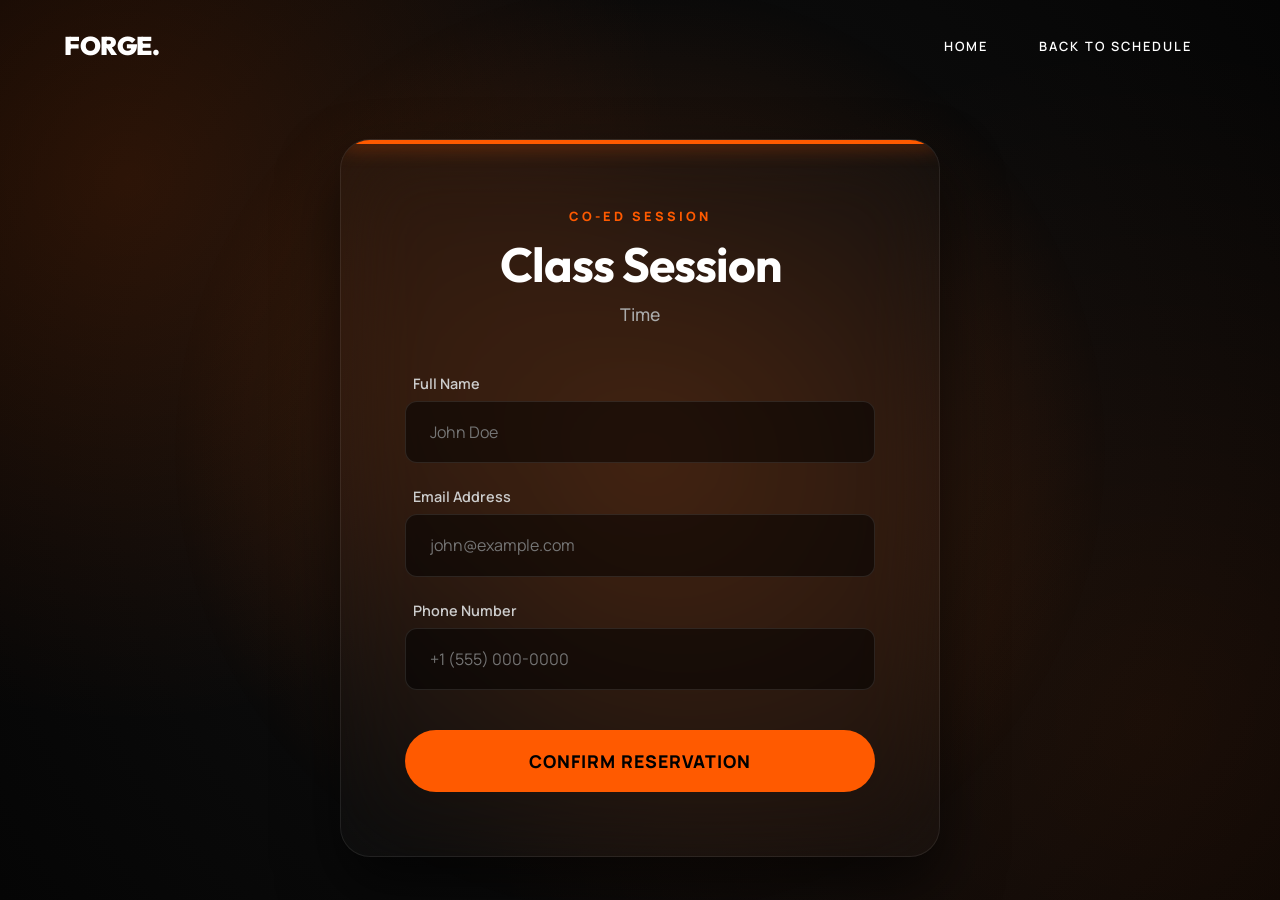
==== booking.html @ f6ca2351 "Initial commit" ====
<!DOCTYPE html>
<html lang="en">
<head>
    <meta charset="UTF-8">
    <meta name="viewport" content="width=device-width, initial-scale=1.0">
    <title>Confirm Booking | FORGE</title>
    <link rel="icon" href="assets/icons/favicon.png" type="image/png">
    
    <link rel="preconnect" href="https://fonts.googleapis.com">
    <link rel="preconnect" href="https://fonts.gstatic.com" crossorigin>
    <link href="https://fonts.googleapis.com/css2?family=Manrope:wght@300;400;600;800&family=Outfit:wght@500;700;900&display=swap" rel="stylesheet">
    
    <link rel="stylesheet" href="css/style.css">
    <link rel="stylesheet" href="css/booking.css">
    
    <script src="https://cdnjs.cloudflare.com/ajax/libs/gsap/3.12.2/gsap.min.js"></script>
</head>
<body class="booking-page">

    <header class="main-header">
        <div class="logo">FORGE.</div>
        <nav class="nav-links">
            <a href="index.html">Home</a>
            <a href="schedule.html">Back to Schedule</a>
        </nav>
    </header>

    <div class="dynamic-bg"></div>

    <main class="booking-main">
        <div class="booking-container glass-card">
            <!-- Dynamic Header -->
            <div class="booking-header">
                <span class="theme-indicator" id="theme-label">CLASS BOOKING</span>
                <h1 id="class-title">Class Name</h1>
                <p id="class-time">Time</p>
            </div>

            <form id="booking-form" class="booking-form">
                <div class="input-group">
                    <label>Full Name</label>
                    <input type="text" placeholder="John Doe" required>
                </div>
                <div class="input-group">
                    <label>Email Address</label>
                    <input type="email" placeholder="john@example.com" required>
                </div>
                <div class="input-group">
                    <label>Phone Number</label>
                    <input type="tel" placeholder="+1 (555) 000-0000" required>
                </div>
                <button type="submit" class="btn-submit">Confirm Reservation</button>
            </form>

            <!-- Success Message (Hidden by default) -->
            <div id="success-msg" class="success-msg" style="display: none;">
                <h2>Reservation Confirmed!</h2>
                <p>We've saved your spot. A confirmation email is on its way.</p>
                <a href="schedule.html" class="btn-submit" style="display:inline-block; text-align:center; margin-top: 2rem;">Back to Schedule</a>
            </div>
        </div>
    </main>

    <script src="js/booking.js"></script>
</body>
</html>
---- css/style.css ----
:root {
    --primary-orange: #FF5A00;
    --deep-black: #050505;
    --white: #FFFFFF;
    --text-muted: #888888;
    --font-heading: 'Outfit', sans-serif;
    --font-body: 'Manrope', sans-serif;
}

* { margin: 0; padding: 0; box-sizing: border-box; }

body { 
    background-color: var(--deep-black);
    background-image: 
        radial-gradient(circle at 10% 20%, rgba(255, 90, 0, 0.15) 0%, transparent 40%),
        radial-gradient(circle at 90% 80%, rgba(255, 90, 0, 0.08) 0%, transparent 50%),
        radial-gradient(circle at 50% 50%, rgba(20, 20, 20, 0.8) 0%, #050505 100%);
    background-attachment: fixed;
    color: var(--white); 
    font-family: var(--font-body); 
    overflow-x: hidden; 
}
a { text-decoration: none; color: inherit; }
ul { list-style: none; }

/* STICKY GLASS HEADER */
.main-header {
    position: fixed; top: 0; left: 0; width: 100%; z-index: 1000;
    display: flex; justify-content: space-between; align-items: center;
    padding: 1.8rem 5%;
    transition: all 0.4s ease;
    border-bottom: 1px solid transparent;
}
.main-header.scrolled {
    background: rgba(5, 5, 5, 0.6);
    backdrop-filter: blur(16px);
    -webkit-backdrop-filter: blur(16px);
    padding: 1rem 5%;
    border-bottom: 1px solid rgba(255, 255, 255, 0.05);
}
.logo { font-family: var(--font-heading); font-weight: 900; font-size: 1.6rem; letter-spacing: -0.5px; }
.nav-links a { margin: 0 1.5rem; font-size: 0.8rem; text-transform: uppercase; letter-spacing: 2px; font-weight: 600; transition: color 0.3s; }
.nav-links a:hover { color: var(--primary-orange); }
.btn-login { background-color: var(--white); color: var(--deep-black); padding: 0.7rem 1.6rem; border-radius: 50px; font-weight: 700; font-size: 0.8rem; transition: 0.3s; text-transform: uppercase; letter-spacing: 1px; }
.btn-login:hover { background-color: var(--primary-orange); color: var(--white); transform: translateY(-2px); }

/* Hero Section */
.hero-section { 
    min-height: 100vh; /* Changed from 120vh to fit screen */
    position: relative; 
    display: flex; 
    flex-direction: column; 
    align-items: center; 
    justify-content: center; /* Center everything vertically */
    padding: 8rem 5% 2rem; 
    overflow: hidden; 
}
.hero-bg { position: absolute; top: 0; left: 0; width: 100%; height: 100%; background-size: cover; background-position: center; z-index: -2; }
.hero-overlay { position: absolute; top: 0; left: 0; width: 100%; height: 100%; background: linear-gradient(to bottom, rgba(5,5,5,0.6) 0%, rgba(5,5,5,0.8) 60%, #050505 100%); z-index: -1; }

.hero-content { position: relative; z-index: 3; max-width: 900px; text-align: center; margin-bottom: 2rem; }
.hero-title { font-family: var(--font-heading); font-weight: 900; font-size: clamp(3.5rem, 6vw, 5.5rem); line-height: 0.95; margin-bottom: 1.5rem; letter-spacing: -2px; }
.hero-title span { color: var(--primary-orange); }
.hero-subtitle { font-size: 1.1rem; color: #ccc; max-width: 600px; margin: 0 auto; line-height: 1.6; font-weight: 400; }

/* Overlapping Cards Fan */
.hero-cards-wrapper { 
    position: relative; 
    z-index: 4; 
    width: 100%; 
    height: 350px; /* Reduced height */
    display: flex; 
    justify-content: center; 
    perspective: 1000px; 
}
.card-fan { position: relative; width: 220px; height: 320px; } /* Smaller cards */
.card { 
    position: absolute; top: 0; left: 0; width: 100%; height: 100%; 
    background-size: cover; background-position: center; 
    border-radius: 16px; box-shadow: 0 30px 60px rgba(0,0,0,0.9); 
    border: 1px solid rgba(255,255,255,0.1); 
    opacity: 0; transform: translateY(80px) scale(0.8); 
}
/* Adjusted fan spacing for smaller cards */
.card:nth-child(1) { transform: translateX(-140px) rotate(-10deg); z-index: 1; }
.card:nth-child(2) { transform: translateX(-45px) rotate(-3deg); z-index: 2; }
.card:nth-child(3) { transform: translateX(45px) rotate(3deg); z-index: 3; }
.card:nth-child(4) { transform: translateX(140px) rotate(10deg); z-index: 4; }

/* GYM SPACES SECTION */
.spaces-section { padding: 8rem 5%; position: relative; z-index: 5; max-width: 1500px; margin: 0 auto; }
.spaces-header { display: flex; justify-content: space-between; align-items: flex-end; margin-bottom: 4rem; }
.section-title { font-family: var(--font-heading); font-weight: 900; font-size: clamp(2.5rem, 4vw, 4rem); line-height: 1; letter-spacing: -1px; }
.section-desc { color: var(--text-muted); max-width: 350px; font-size: 1.1rem; line-height: 1.6; font-weight: 300; }

.spaces-grid { display: grid; grid-template-columns: repeat(3, 1fr); gap: 2rem; }
.space-card { position: relative; height: 450px; border-radius: 20px; overflow: hidden; cursor: pointer; }
.space-card img { width: 100%; height: 100%; object-fit: cover; transition: transform 0.8s cubic-bezier(0.25, 1, 0.5, 1); }
.space-card:hover img { transform: scale(1.08); }

.space-card::after {
    content: ''; position: absolute; inset: 0;
    background: linear-gradient(to top, rgba(0,0,0,0.95) 0%, rgba(0,0,0,0) 70%);
    transition: opacity 0.3s ease;
}
.space-info { position: absolute; bottom: 2.5rem; left: 2.5rem; z-index: 2; transform: translateY(10px); transition: transform 0.4s ease; }
.space-card:hover .space-info { transform: translateY(0); }
.space-info h3 { font-family: var(--font-heading); font-size: 2rem; font-weight: 700; margin-bottom: 0.4rem; letter-spacing: -0.5px; }
.space-info p { color: var(--primary-orange); font-size: 0.9rem; text-transform: uppercase; letter-spacing: 1.5px; font-weight: 600; }

/* PROFESSIONAL MEGA FOOTER */
.main-footer { background: #000000; padding: 7rem 5% 2rem; border-top: 1px solid rgba(255,255,255,0.05); position: relative; overflow: hidden; }
.main-footer::before {
    content: ''; position: absolute; top: 0; left: 50%; transform: translateX(-50%); width: 60%; height: 1px;
    background: linear-gradient(90deg, transparent, var(--primary-orange), transparent); 
}
.footer-top { display: grid; grid-template-columns: 2.5fr 1fr 1fr 2fr; gap: 5rem; margin-bottom: 5rem; }
.footer-brand .logo { font-family: var(--font-heading); font-weight: 900; font-size: 2.5rem; margin-bottom: 1rem; }
.footer-brand p { color: var(--text-muted); line-height: 1.7; max-width: 300px; font-size: 1rem; }
.social-links { margin-top: 2rem; display: flex; gap: 1.5rem; }
.social-links a { font-size: 0.9rem; font-weight: 600; color: var(--white); transition: color 0.3s; }
.social-links a:hover { color: var(--primary-orange); }

.footer-links h4, .footer-newsletter h4 { font-family: var(--font-heading); font-size: 1.2rem; margin-bottom: 1.5rem; color: var(--white); font-weight: 700; }
.footer-links ul li { margin-bottom: 1rem; }
.footer-links ul a { color: var(--text-muted); transition: color 0.3s; font-size: 1rem; }
.footer-links ul a:hover { color: var(--primary-orange); }
.footer-links ul li { color: var(--text-muted); font-size: 1rem; }

.footer-newsletter p { color: var(--text-muted); margin-bottom: 1rem; }
.newsletter-form { display: flex; border-bottom: 1px solid rgba(255,255,255,0.2); padding-bottom: 0.8rem; margin-top: 1rem; }
.newsletter-form input { background: transparent; border: none; color: #fff; outline: none; flex: 1; font-family: var(--font-body); font-size: 1rem; }
.newsletter-form button { background: transparent; border: none; color: var(--primary-orange); font-weight: 700; cursor: pointer; text-transform: uppercase; font-size: 0.85rem; letter-spacing: 1px; }

.footer-bottom { display: flex; justify-content: space-between; align-items: center; border-top: 1px solid rgba(255,255,255,0.05); padding-top: 2rem; color: #555; font-size: 0.9rem; }
.footer-legal a { margin-left: 2.5rem; transition: color 0.3s; }
.footer-legal a:hover { color: var(--white); }

/* Responsive */
@media (max-width: 1024px) {
    .spaces-grid { grid-template-columns: repeat(2, 1fr); }
    .footer-top { grid-template-columns: 1fr 1fr; gap: 3rem; }
}
@media (max-width: 768px) {
    .main-header { padding: 1rem 5%; }
    .nav-links { display: none; }
    .spaces-grid { grid-template-columns: 1fr; }
    .spaces-header { flex-direction: column; align-items: flex-start; gap: 1rem; }
    .footer-top { grid-template-columns: 1fr; gap: 3rem; }
    .footer-bottom { flex-direction: column; gap: 1rem; text-align: center; }
    .footer-legal a { margin: 0 1rem; }
}
---- css/booking.css ----
:root {
    --accent-color: #FF5A00;
    --bg-glow: rgba(255, 90, 0, 0.2);
    --bg-base: #050505;
}

/* The theme classes will be added to body by JS */
body.men-theme { --accent-color: #00A3FF; --bg-glow: rgba(0, 163, 255, 0.2); }
body.women-theme { --accent-color: #FF3366; --bg-glow: rgba(255, 51, 102, 0.2); }
body.coed-theme { --accent-color: #FF5A00; --bg-glow: rgba(255, 90, 0, 0.2); }

.booking-page { background-color: var(--bg-base); min-height: 100vh; overflow: hidden; position: relative; }

/* Background Glow */
.dynamic-bg {
    position: fixed; top: 0; left: 0; width: 100%; height: 100%;
    background: radial-gradient(circle at 50% 50%, var(--bg-glow) 0%, transparent 60%);
    z-index: -1; transition: background 0.8s ease;
}

.booking-main {
    min-height: 100vh;
    display: flex; align-items: center; justify-content: center;
    padding: 8rem 5% 2rem;
}

.booking-container {
    background: rgba(255, 255, 255, 0.02);
    backdrop-filter: blur(40px);
    border: 1px solid rgba(255, 255, 255, 0.08);
    border-radius: 30px;
    padding: 4rem;
    width: 100%;
    max-width: 600px;
    box-shadow: 0 30px 60px rgba(0,0,0,0.6);
    position: relative;
    overflow: hidden;
}

/* Top Glowing Border on Card */
.booking-container::before {
    content: ''; position: absolute; top: 0; left: 0; width: 100%; height: 4px;
    background: var(--accent-color); box-shadow: 0 0 20px var(--accent-color);
}

.booking-header { text-align: center; margin-bottom: 3rem; }
.theme-indicator { 
    font-size: 0.8rem; font-weight: 800; letter-spacing: 3px; 
    color: var(--accent-color); text-transform: uppercase; 
}
.booking-header h1 { 
    font-family: var(--font-heading); font-size: 3rem; margin: 0.5rem 0; 
    letter-spacing: -1px; 
}
.booking-header p { color: #aaa; font-size: 1.1rem; font-weight: 500; }

/* Form Inputs */
.booking-form { display: flex; flex-direction: column; gap: 1.5rem; }
.input-group { display: flex; flex-direction: column; gap: 0.5rem; }
.input-group label { font-size: 0.9rem; font-weight: 600; color: #ccc; margin-left: 0.5rem; }
.input-group input {
    background: rgba(0, 0, 0, 0.5);
    border: 1px solid rgba(255, 255, 255, 0.1);
    padding: 1.2rem 1.5rem;
    border-radius: 12px;
    color: #fff;
    font-family: var(--font-body);
    font-size: 1rem;
    outline: none;
    transition: all 0.3s ease;
}
.input-group input:focus {
    border-color: var(--accent-color);
    box-shadow: 0 0 15px var(--bg-glow);
    background: rgba(0, 0, 0, 0.8);
}

.btn-submit {
    background: var(--accent-color);
    color: #000;
    border: none;
    padding: 1.2rem;
    border-radius: 50px;
    font-family: var(--font-body);
    font-weight: 800;
    font-size: 1.1rem;
    text-transform: uppercase;
    letter-spacing: 1px;
    cursor: pointer;
    margin-top: 1rem;
    transition: 0.3s;
}
.btn-submit:hover {
    transform: translateY(-3px);
    box-shadow: 0 10px 30px var(--bg-glow);
}

.success-msg { text-align: center; }
.success-msg h2 { font-family: var(--font-heading); font-size: 3rem; color: var(--accent-color); margin-bottom: 1rem; }
.success-msg p { color: #aaa; font-size: 1.1rem; }
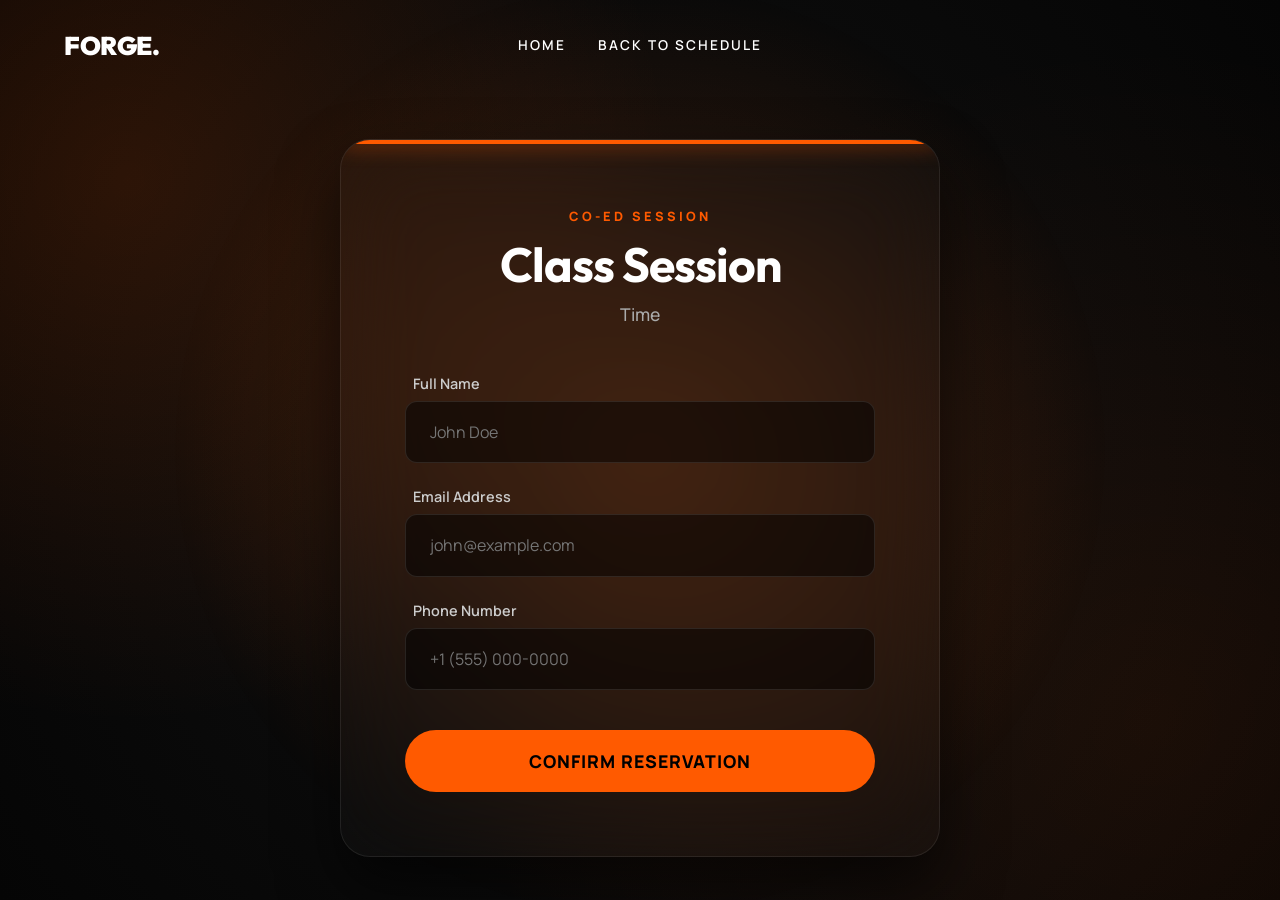
==== commit 100939b5: "Fixed PC centered header and mobile menu" ====
--- a/booking.html
+++ b/booking.html
@@ -19,6 +19,7 @@
 
     <header class="main-header">
         <div class="logo">FORGE.</div>
+        <button class="menu-toggle" id="menu-toggle">☰</button>
         <nav class="nav-links">
             <a href="index.html">Home</a>
             <a href="schedule.html">Back to Schedule</a>
--- a/css/style.css
+++ b/css/style.css
@@ -23,10 +23,14 @@
 a { text-decoration: none; color: inherit; }
 ul { list-style: none; }
 
-/* STICKY GLASS HEADER */
+/* =========================================
+   STICKY GLASS HEADER (PERFECTLY CENTERED)
+   ========================================= */
 .main-header {
     position: fixed; top: 0; left: 0; width: 100%; z-index: 1000;
-    display: flex; justify-content: space-between; align-items: center;
+    display: grid;
+    grid-template-columns: 1fr auto 1fr; /* Left (Logo), Center (Nav), Right (Btn) */
+    align-items: center;
     padding: 1.8rem 5%;
     transition: all 0.4s ease;
     border-bottom: 1px solid transparent;
@@ -38,20 +42,26 @@
     padding: 1rem 5%;
     border-bottom: 1px solid rgba(255, 255, 255, 0.05);
 }
-.logo { font-family: var(--font-heading); font-weight: 900; font-size: 1.6rem; letter-spacing: -0.5px; }
-.nav-links a { margin: 0 1.5rem; font-size: 0.8rem; text-transform: uppercase; letter-spacing: 2px; font-weight: 600; transition: color 0.3s; }
+.logo { justify-self: start; font-family: var(--font-heading); font-weight: 900; font-size: 1.6rem; letter-spacing: -0.5px; z-index: 1002; }
+.nav-links { justify-self: center; display: flex; align-items: center; gap: 2rem; }
+.nav-links a { font-size: 0.85rem; text-transform: uppercase; letter-spacing: 2px; font-weight: 600; transition: color 0.3s; }
 .nav-links a:hover { color: var(--primary-orange); }
-.btn-login { background-color: var(--white); color: var(--deep-black); padding: 0.7rem 1.6rem; border-radius: 50px; font-weight: 700; font-size: 0.8rem; transition: 0.3s; text-transform: uppercase; letter-spacing: 1px; }
+.btn-login { justify-self: end; background-color: var(--white); color: var(--deep-black); padding: 0.7rem 1.6rem; border-radius: 50px; font-weight: 700; font-size: 0.8rem; transition: 0.3s; text-transform: uppercase; letter-spacing: 1px; }
 .btn-login:hover { background-color: var(--primary-orange); color: var(--white); transform: translateY(-2px); }
 
-/* Hero Section */
+/* Mobile Menu Button (Hidden on PC) */
+.menu-toggle { display: none; background: none; border: none; color: white; font-size: 2rem; cursor: pointer; z-index: 1002; line-height: 1; justify-self: end; }
+
+/* =========================================
+   HERO SECTION
+   ========================================= */
 .hero-section { 
-    min-height: 100vh; /* Changed from 120vh to fit screen */
+    min-height: 100vh;
     position: relative; 
     display: flex; 
     flex-direction: column; 
     align-items: center; 
-    justify-content: center; /* Center everything vertically */
+    justify-content: center;
     padding: 8rem 5% 2rem; 
     overflow: hidden; 
 }
@@ -68,12 +78,12 @@
     position: relative; 
     z-index: 4; 
     width: 100%; 
-    height: 350px; /* Reduced height */
+    height: 350px;
     display: flex; 
     justify-content: center; 
     perspective: 1000px; 
 }
-.card-fan { position: relative; width: 220px; height: 320px; } /* Smaller cards */
+.card-fan { position: relative; width: 220px; height: 320px; }
 .card { 
     position: absolute; top: 0; left: 0; width: 100%; height: 100%; 
     background-size: cover; background-position: center; 
@@ -81,13 +91,14 @@
     border: 1px solid rgba(255,255,255,0.1); 
     opacity: 0; transform: translateY(80px) scale(0.8); 
 }
-/* Adjusted fan spacing for smaller cards */
 .card:nth-child(1) { transform: translateX(-140px) rotate(-10deg); z-index: 1; }
 .card:nth-child(2) { transform: translateX(-45px) rotate(-3deg); z-index: 2; }
 .card:nth-child(3) { transform: translateX(45px) rotate(3deg); z-index: 3; }
 .card:nth-child(4) { transform: translateX(140px) rotate(10deg); z-index: 4; }
 
-/* GYM SPACES SECTION */
+/* =========================================
+   GYM SPACES SECTION
+   ========================================= */
 .spaces-section { padding: 8rem 5%; position: relative; z-index: 5; max-width: 1500px; margin: 0 auto; }
 .spaces-header { display: flex; justify-content: space-between; align-items: flex-end; margin-bottom: 4rem; }
 .section-title { font-family: var(--font-heading); font-weight: 900; font-size: clamp(2.5rem, 4vw, 4rem); line-height: 1; letter-spacing: -1px; }
@@ -97,56 +108,74 @@
 .space-card { position: relative; height: 450px; border-radius: 20px; overflow: hidden; cursor: pointer; }
 .space-card img { width: 100%; height: 100%; object-fit: cover; transition: transform 0.8s cubic-bezier(0.25, 1, 0.5, 1); }
 .space-card:hover img { transform: scale(1.08); }
-
-.space-card::after {
-    content: ''; position: absolute; inset: 0;
-    background: linear-gradient(to top, rgba(0,0,0,0.95) 0%, rgba(0,0,0,0) 70%);
-    transition: opacity 0.3s ease;
-}
+.space-card::after { content: ''; position: absolute; inset: 0; background: linear-gradient(to top, rgba(0,0,0,0.95) 0%, rgba(0,0,0,0) 70%); transition: opacity 0.3s ease; }
 .space-info { position: absolute; bottom: 2.5rem; left: 2.5rem; z-index: 2; transform: translateY(10px); transition: transform 0.4s ease; }
 .space-card:hover .space-info { transform: translateY(0); }
 .space-info h3 { font-family: var(--font-heading); font-size: 2rem; font-weight: 700; margin-bottom: 0.4rem; letter-spacing: -0.5px; }
 .space-info p { color: var(--primary-orange); font-size: 0.9rem; text-transform: uppercase; letter-spacing: 1.5px; font-weight: 600; }
 
-/* PROFESSIONAL MEGA FOOTER */
+/* =========================================
+   PROFESSIONAL MEGA FOOTER
+   ========================================= */
 .main-footer { background: #000000; padding: 7rem 5% 2rem; border-top: 1px solid rgba(255,255,255,0.05); position: relative; overflow: hidden; }
-.main-footer::before {
-    content: ''; position: absolute; top: 0; left: 50%; transform: translateX(-50%); width: 60%; height: 1px;
-    background: linear-gradient(90deg, transparent, var(--primary-orange), transparent); 
-}
+.main-footer::before { content: ''; position: absolute; top: 0; left: 50%; transform: translateX(-50%); width: 60%; height: 1px; background: linear-gradient(90deg, transparent, var(--primary-orange), transparent); }
 .footer-top { display: grid; grid-template-columns: 2.5fr 1fr 1fr 2fr; gap: 5rem; margin-bottom: 5rem; }
 .footer-brand .logo { font-family: var(--font-heading); font-weight: 900; font-size: 2.5rem; margin-bottom: 1rem; }
 .footer-brand p { color: var(--text-muted); line-height: 1.7; max-width: 300px; font-size: 1rem; }
 .social-links { margin-top: 2rem; display: flex; gap: 1.5rem; }
 .social-links a { font-size: 0.9rem; font-weight: 600; color: var(--white); transition: color 0.3s; }
 .social-links a:hover { color: var(--primary-orange); }
-
 .footer-links h4, .footer-newsletter h4 { font-family: var(--font-heading); font-size: 1.2rem; margin-bottom: 1.5rem; color: var(--white); font-weight: 700; }
 .footer-links ul li { margin-bottom: 1rem; }
 .footer-links ul a { color: var(--text-muted); transition: color 0.3s; font-size: 1rem; }
 .footer-links ul a:hover { color: var(--primary-orange); }
 .footer-links ul li { color: var(--text-muted); font-size: 1rem; }
-
 .footer-newsletter p { color: var(--text-muted); margin-bottom: 1rem; }
 .newsletter-form { display: flex; border-bottom: 1px solid rgba(255,255,255,0.2); padding-bottom: 0.8rem; margin-top: 1rem; }
 .newsletter-form input { background: transparent; border: none; color: #fff; outline: none; flex: 1; font-family: var(--font-body); font-size: 1rem; }
 .newsletter-form button { background: transparent; border: none; color: var(--primary-orange); font-weight: 700; cursor: pointer; text-transform: uppercase; font-size: 0.85rem; letter-spacing: 1px; }
-
 .footer-bottom { display: flex; justify-content: space-between; align-items: center; border-top: 1px solid rgba(255,255,255,0.05); padding-top: 2rem; color: #555; font-size: 0.9rem; }
 .footer-legal a { margin-left: 2.5rem; transition: color 0.3s; }
 .footer-legal a:hover { color: var(--white); }
 
-/* Responsive */
+/* =========================================
+   RESPONSIVE FIXES (Mobile & Tablet)
+   ========================================= */
 @media (max-width: 1024px) {
     .spaces-grid { grid-template-columns: repeat(2, 1fr); }
     .footer-top { grid-template-columns: 1fr 1fr; gap: 3rem; }
 }
+
 @media (max-width: 768px) {
-    .main-header { padding: 1rem 5%; }
-    .nav-links { display: none; }
+    /* Header Mobile */
+    .main-header { display: flex; justify-content: space-between; padding: 1.2rem 5%; }
+    .menu-toggle { display: block; }
+    .btn-login { display: none; } 
+    
+    .nav-links { 
+        position: fixed; top: 0; right: -100%; width: 100%; height: 100vh;
+        background: rgba(5, 5, 5, 0.98); backdrop-filter: blur(20px);
+        flex-direction: column; justify-content: center; gap: 2rem;
+        transition: right 0.4s ease;
+    }
+    .nav-links.active { right: 0; }
+    .nav-links a { margin: 0; font-size: 1.5rem; font-family: var(--font-heading); font-weight: 700; }
+
+    /* Hero Mobile */
+    .hero-title { font-size: clamp(2.5rem, 8vw, 3.5rem); line-height: 1.1; }
+    .hero-subtitle { font-size: 1rem; padding: 0 1rem; }
+    
+    /* Scale down fan cards to keep them condensed */
+    .hero-cards-wrapper { height: 220px; margin-top: 2rem; transform: scale(0.65); transform-origin: top center; }
+    
+    /* Spaces Mobile */
     .spaces-grid { grid-template-columns: 1fr; }
     .spaces-header { flex-direction: column; align-items: flex-start; gap: 1rem; }
-    .footer-top { grid-template-columns: 1fr; gap: 3rem; }
+    
+    /* Footer Mobile */
+    .footer-top { grid-template-columns: 1fr; gap: 2rem; text-align: center; }
+    .footer-brand p, .social-links { justify-content: center; margin: 0 auto; }
+    .newsletter-form { max-width: 300px; margin: 0 auto; }
     .footer-bottom { flex-direction: column; gap: 1rem; text-align: center; }
-    .footer-legal a { margin: 0 1rem; }
+    .footer-legal a { margin: 0 0.5rem; }
 }
